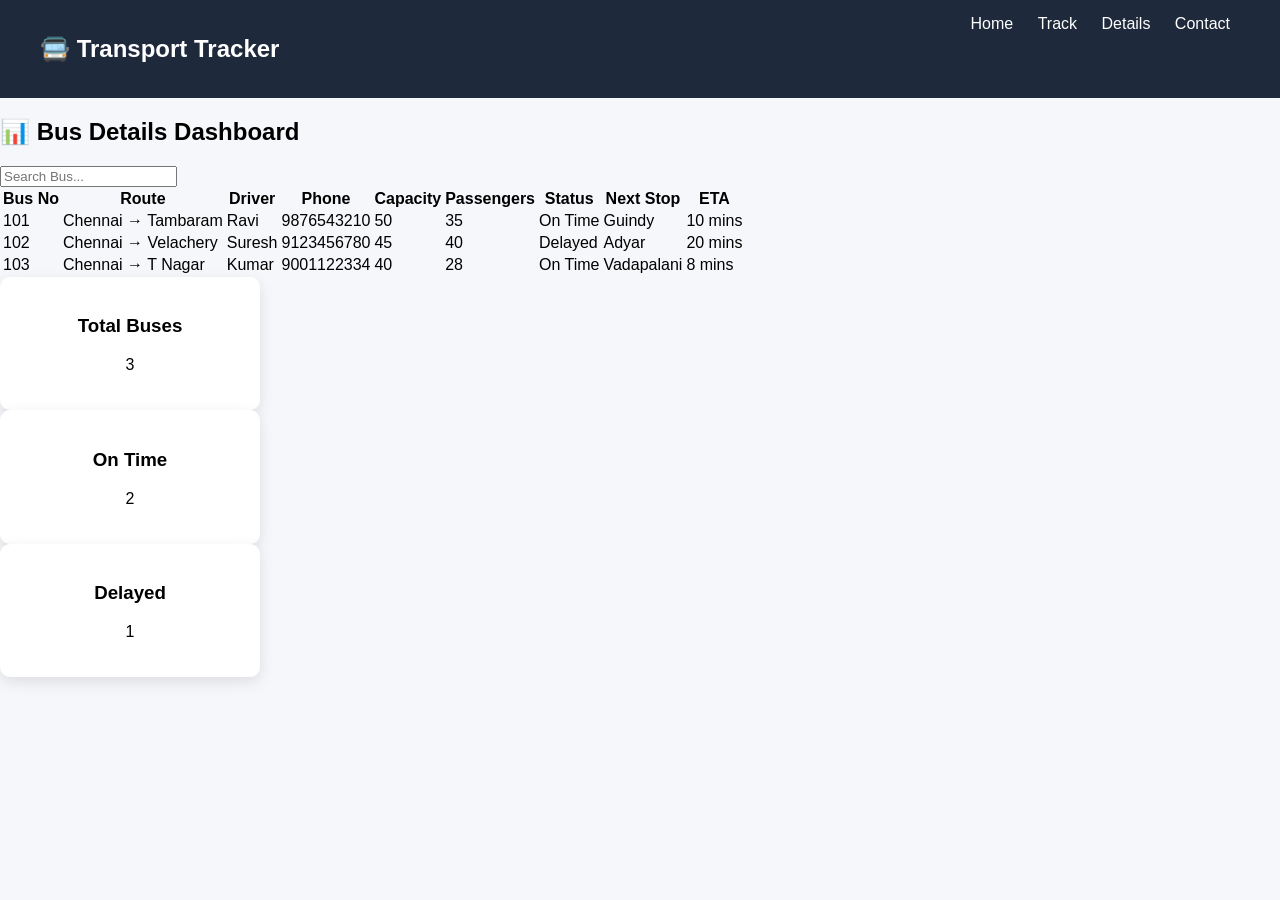
==== details.html @ 19d1b6da "Initial commit" ====
<!DOCTYPE html>
<html>
<head>
  <title>Bus Details</title>
  <link rel="stylesheet" href="style.css">
</head>

<body>

<nav class="navbar">
  <h2>🚍 Transport Tracker</h2>
  <div>
    <a href="index.html">Home</a>
    <a href="track.html">Track</a>
    <a href="details.html">Details</a>
    <a href="contact.html">Contact</a>
  </div>
</nav>

<section class="details-container">

<h1>📊 Bus Details Dashboard</h1>

<!-- SEARCH -->
<input type="text" id="search" placeholder="Search Bus..." onkeyup="searchBus()">

<!-- TABLE -->
<table id="busTable">
  <tr>
    <th>Bus No</th>
    <th>Route</th>
    <th>Driver</th>
    <th>Phone</th>
    <th>Capacity</th>
    <th>Passengers</th>
    <th>Status</th>
    <th>Next Stop</th>
    <th>ETA</th>
  </tr>

  <tr>
    <td>101</td>
    <td>Chennai → Tambaram</td>
    <td>Ravi</td>
    <td>9876543210</td>
    <td>50</td>
    <td>35</td>
    <td class="on">On Time</td>
    <td>Guindy</td>
    <td>10 mins</td>
  </tr>

  <tr>
    <td>102</td>
    <td>Chennai → Velachery</td>
    <td>Suresh</td>
    <td>9123456780</td>
    <td>45</td>
    <td>40</td>
    <td class="delay">Delayed</td>
    <td>Adyar</td>
    <td>20 mins</td>
  </tr>

  <tr>
    <td>103</td>
    <td>Chennai → T Nagar</td>
    <td>Kumar</td>
    <td>9001122334</td>
    <td>40</td>
    <td>28</td>
    <td class="on">On Time</td>
    <td>Vadapalani</td>
    <td>8 mins</td>
  </tr>

</table>

<!-- SUMMARY CARDS -->
<div class="summary">

  <div class="card">
    <h3>Total Buses</h3>
    <p>3</p>
  </div>

  <div class="card">
    <h3>On Time</h3>
    <p class="on">2</p>
  </div>

  <div class="card">
    <h3>Delayed</h3>
    <p class="delay">1</p>
  </div>

</div>

</section>

<script>
function searchBus() {
  let input = document.getElementById("search").value.toLowerCase();
  let rows = document.querySelectorAll("#busTable tr");

  rows.forEach((row, index) => {
    if(index === 0) return;
    let text = row.innerText.toLowerCase();
    row.style.display = text.includes(input) ? "" : "none";
  });
}
</script>

</body>
</html>
---- style.css ----
body {
  margin: 0;
  font-family: 'Segoe UI', sans-serif;
  background: #f5f7fa;
}

/* NAVBAR */
.navbar {
  display: flex;
  justify-content: space-between;
  padding: 15px 40px;
  background: #1e293b;
  color: white;
}

.navbar a {
  color: white;
  margin: 10px;
  text-decoration: none;
}

.navbar a:hover {
  color: #38bdf8;
}

/* HERO SECTION */
.hero {
  display: flex;
  align-items: center;
  justify-content: space-around;
  padding: 50px;
  background: linear-gradient(to right, #e0f2fe, #f0f9ff);
}

.hero-text h1 {
  font-size: 40px;
}

.hero-text p {
  font-size: 18px;
  margin: 15px 0;
}
.hero-img img {
  width: 300px;
  height: auto;
}

.btn {
  padding: 12px 25px;
  background: #22c55e;
  color: white;
  border: none;
  font-size: 18px;
  cursor: pointer;
  border-radius: 5px;
}

.btn:hover {
  background: #16a34a;
}

/* IMAGE */
.hero-img img {
  width: 250px;
}

/* FEATURES */
.features {
  display: flex;
  justify-content: center;
  gap: 30px;
  padding: 40px;
}

.card {
  background: white;
  padding: 20px;
  width: 220px;
  text-align: center;
  border-radius: 10px;
  box-shadow: 0 5px 15px rgba(0,0,0,0.1);
}

.card:hover {
  transform: scale(1.05);
}
/* CONTACT PAGE */

.contact-container {
  padding: 40px;
  text-align: center;
}

.contact-box {
  display: flex;
  justify-content: center;
  gap: 40px;
  margin-top: 30px;
  flex-wrap: wrap;
}

.contact-info {
  background: white;
  padding: 20px;
  width: 250px;
  border-radius: 10px;
  box-shadow: 0 5px 15px rgba(0,0,0,0.1);
}

.contact-form {
  display: flex;
  flex-direction: column;
  width: 300px;
}

.contact-form input,
.contact-form textarea {
  margin: 10px 0;
  padding: 10px;
  border-radius: 5px;
  border: 1px solid #ccc;
}

.contact-form button {
  padding: 10px;
  background: #22c55e;
  color: white;
  border: none;
  cursor: pointer;
  border-radius: 5px;
}

.contact-form button:hover {
  background: #16a34a;
}
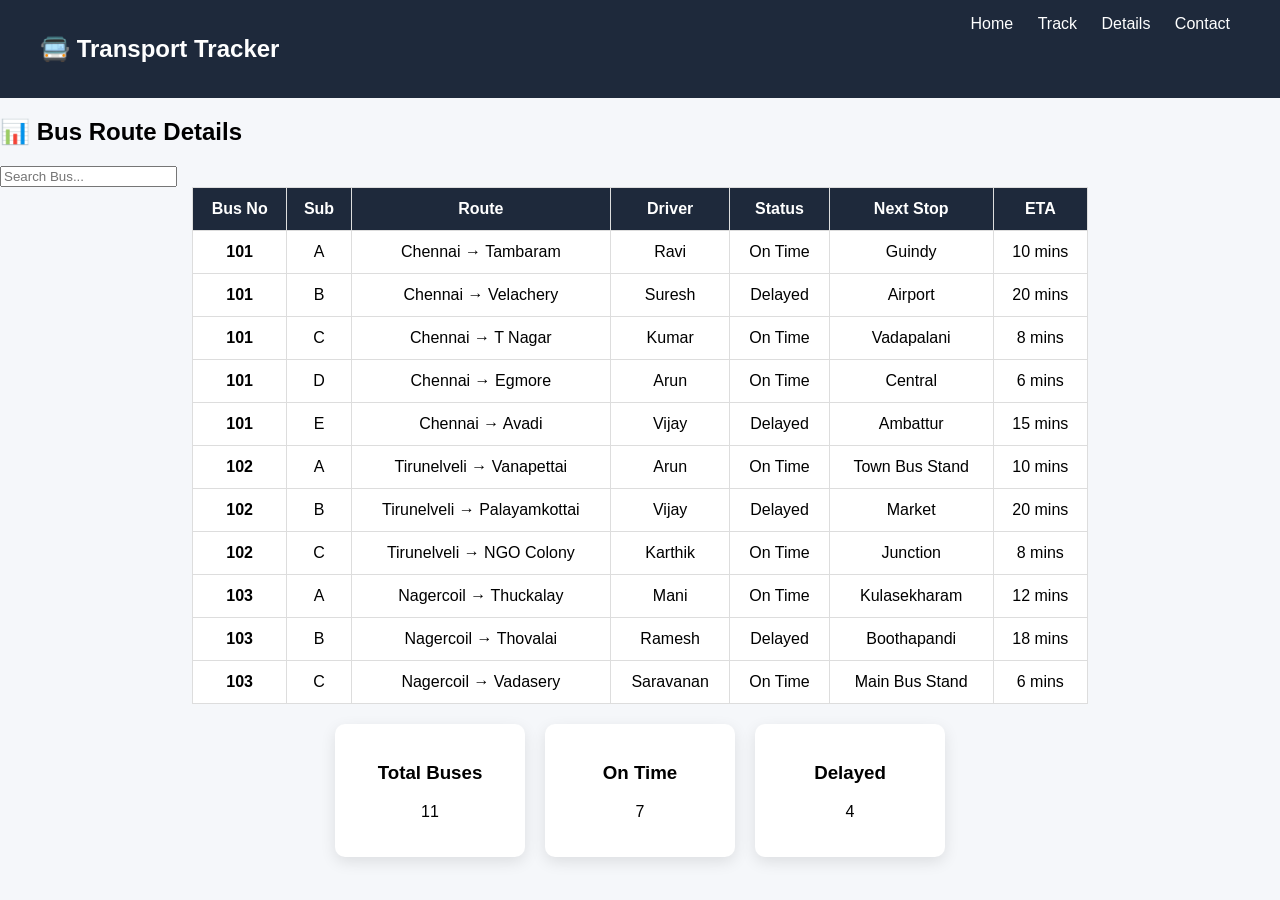
==== commit 0c1cdfe9: "added all website files" ====
--- a/details.html
+++ b/details.html
@@ -17,98 +17,153 @@
   </div>
 </nav>
 
-<section class="details-container">
+<h2>📊 Bus Route Details</h2>
 
-<h1>📊 Bus Details Dashboard</h1>
-
-<!-- SEARCH -->
 <input type="text" id="search" placeholder="Search Bus..." onkeyup="searchBus()">
 
-<!-- TABLE -->
+<!-- ✅ TABLE START -->
 <table id="busTable">
-  <tr>
-    <th>Bus No</th>
-    <th>Route</th>
-    <th>Driver</th>
-    <th>Phone</th>
-    <th>Capacity</th>
-    <th>Passengers</th>
-    <th>Status</th>
-    <th>Next Stop</th>
-    <th>ETA</th>
-  </tr>
 
-  <tr>
-    <td>101</td>
-    <td>Chennai → Tambaram</td>
-    <td>Ravi</td>
-    <td>9876543210</td>
-    <td>50</td>
-    <td>35</td>
-    <td class="on">On Time</td>
-    <td>Guindy</td>
-    <td>10 mins</td>
-  </tr>
+<tr>
+  <th>Bus No</th>
+  <th>Sub</th>
+  <th>Route</th>
+  <th>Driver</th>
+  <th>Status</th>
+  <th>Next Stop</th>
+  <th>ETA</th>
+</tr>
 
-  <tr>
-    <td>102</td>
-    <td>Chennai → Velachery</td>
-    <td>Suresh</td>
-    <td>9123456780</td>
-    <td>45</td>
-    <td>40</td>
-    <td class="delay">Delayed</td>
-    <td>Adyar</td>
-    <td>20 mins</td>
-  </tr>
+<!-- 101 Chennai -->
+<tr>
+  <td>101</td><td>A</td><td>Chennai → Tambaram</td>
+  <td>Ravi</td><td class="on">On Time</td>
+  <td>Guindy</td><td>10 mins</td>
+</tr>
 
-  <tr>
-    <td>103</td>
-    <td>Chennai → T Nagar</td>
-    <td>Kumar</td>
-    <td>9001122334</td>
-    <td>40</td>
-    <td>28</td>
-    <td class="on">On Time</td>
-    <td>Vadapalani</td>
-    <td>8 mins</td>
-  </tr>
+<tr>
+  <td>101</td><td>B</td><td>Chennai → Velachery</td>
+  <td>Suresh</td><td class="delay">Delayed</td>
+  <td>Airport</td><td>20 mins</td>
+</tr>
+
+<tr>
+  <td>101</td><td>C</td><td>Chennai → T Nagar</td>
+  <td>Kumar</td><td class="on">On Time</td>
+  <td>Vadapalani</td><td>8 mins</td>
+</tr>
+
+<tr>
+  <td>101</td><td>D</td><td>Chennai → Egmore</td>
+  <td>Arun</td><td class="on">On Time</td>
+  <td>Central</td><td>6 mins</td>
+</tr>
+
+<tr>
+  <td>101</td><td>E</td><td>Chennai → Avadi</td>
+  <td>Vijay</td><td class="delay">Delayed</td>
+  <td>Ambattur</td><td>15 mins</td>
+</tr>
+
+<!-- 102 Tirunelveli -->
+<tr>
+  <td>102</td><td>A</td><td>Tirunelveli → Vanapettai</td>
+  <td>Arun</td><td class="on">On Time</td>
+  <td>Town Bus Stand</td><td>10 mins</td>
+</tr>
+
+<tr>
+  <td>102</td><td>B</td><td>Tirunelveli → Palayamkottai</td>
+  <td>Vijay</td><td class="delay">Delayed</td>
+  <td>Market</td><td>20 mins</td>
+</tr>
+
+<tr>
+  <td>102</td><td>C</td><td>Tirunelveli → NGO Colony</td>
+  <td>Karthik</td><td class="on">On Time</td>
+  <td>Junction</td><td>8 mins</td>
+</tr>
+
+<!-- 103 Nagercoil -->
+<tr>
+  <td>103</td><td>A</td><td>Nagercoil → Thuckalay</td>
+  <td>Mani</td><td class="on">On Time</td>
+  <td>Kulasekharam</td><td>12 mins</td>
+</tr>
+
+<tr>
+  <td>103</td><td>B</td><td>Nagercoil → Thovalai</td>
+  <td>Ramesh</td><td class="delay">Delayed</td>
+  <td>Boothapandi</td><td>18 mins</td>
+</tr>
+
+<tr>
+  <td>103</td><td>C</td><td>Nagercoil → Vadasery</td>
+  <td>Saravanan</td><td class="on">On Time</td>
+  <td>Main Bus Stand</td><td>6 mins</td>
+</tr>
 
 </table>
+<!-- ✅ TABLE END -->
 
-<!-- SUMMARY CARDS -->
+<!-- ✅ SUMMARY (TABLE KEELA) -->
 <div class="summary">
 
   <div class="card">
     <h3>Total Buses</h3>
-    <p>3</p>
+    <p id="total">0</p>
   </div>
 
   <div class="card">
     <h3>On Time</h3>
-    <p class="on">2</p>
+    <p id="onCount" class="on">0</p>
   </div>
 
   <div class="card">
     <h3>Delayed</h3>
-    <p class="delay">1</p>
+    <p id="delayCount" class="delay">0</p>
   </div>
 
 </div>
 
-</section>
+<script>
 
-<script>
+function updateCounts() {
+  let rows = document.querySelectorAll("#busTable tr");
+  let on = 0;
+  let delay = 0;
+
+  rows.forEach((row, index) => {
+    if(index === 0) return;
+
+    let statusCell = row.querySelector("td:nth-child(5)");
+    if (!statusCell) return;
+
+    let text = statusCell.innerText.toLowerCase();
+
+    if (text.includes("on time")) on++;
+    if (text.includes("delayed")) delay++;
+  });
+
+  document.getElementById("onCount").innerText = on;
+  document.getElementById("delayCount").innerText = delay;
+  document.getElementById("total").innerText = on + delay;
+}
+
+updateCounts();
+
 function searchBus() {
   let input = document.getElementById("search").value.toLowerCase();
   let rows = document.querySelectorAll("#busTable tr");
 
   rows.forEach((row, index) => {
     if(index === 0) return;
+
     let text = row.innerText.toLowerCase();
     row.style.display = text.includes(input) ? "" : "none";
   });
 }
+
 </script>
 
 </body>
--- a/style.css
+++ b/style.css
@@ -132,4 +132,42 @@
 
 .contact-form button:hover {
   background: #16a34a;
+}
+td:first-child {
+  font-weight: bold;
+}
+table {
+  margin: auto;
+  border-collapse: collapse;
+  width: 70%;
+  background: white;
+}
+
+th {
+  background: #1e293b;
+  color: white;
+}
+
+td, th {
+  padding: 12px;
+  text-align: center;
+  border: 1px solid #ddd;
+}
+
+tr:hover {
+  background: #f1f5f9;
+}
+.summary {
+  display: flex;
+  justify-content: center;
+  gap: 20px;
+  margin: 20px;
+}
+
+.summary .card {
+  background: white;
+  padding: 20px;
+  width: 150px;
+  border-radius: 10px;
+  box-shadow: 0 5px 15px rgba(0,0,0,0.1);
 }
